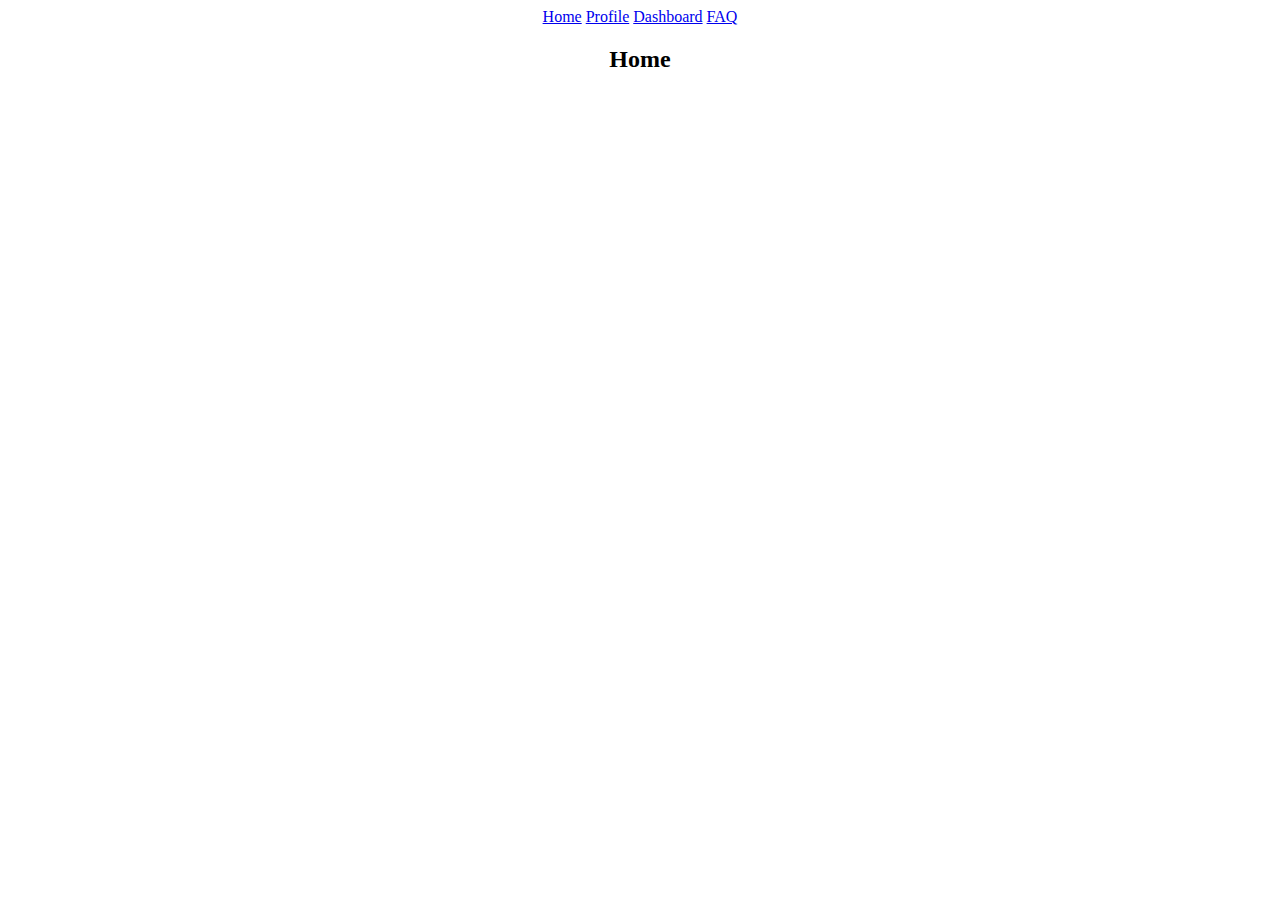
==== index.html @ deb85027 "change path" ====
<!doctype html>
<html lang="en">

<head>
    <!-- Required meta tags -->
    <meta charset="utf-8">
    <meta name="viewport" content="width=device-width, initial-scale=1, shrink-to-fit=no">

    <!-- CSS -->
    <link rel="stylesheet" type="text/css" href="css/general.css">
    
    <title>Home page</title>
</head>

<body>
    <center>
        <div class="nav">
            <a id="home" href="#">Home</a>
            <a id="profile" href="view/profile.html">Profile</a>
            <a id="dashboard" href="view/dashboard.html">Dashboard</a>
            <a id="faq" href="view/faq.html">FAQ</a>
        </div>

        <div class="home">
            <h2>Home</h2>
        </div>
        <!-- <div class="profile">
            <h2>Profiel</h2>
            <p>Hao Guo</p>
            <p>Chinese/Dutch</p>
            <p>Gaming, reading lightnovels and eat.</p>
            <p>Movie: The Ex-File 3: The Return of The Exes</p>
        </div>
        <div class="dashboard">
            <h2>Dashboard</h2>
        </div>
        <div class="faq">
            <h2>FAQ</h2>
        </div> -->
    </center>
    <!-- jQuery -->
    <script src="https://code.jquery.com/jquery-3.5.1.js"
        integrity="sha256-QWo7LDvxbWT2tbbQ97B53yJnYU3WhH/C8ycbRAkjPDc=" crossorigin="anonymous"></script>
    <script type='text/javascript' src='js/general.js'></script>

</body>

</html>
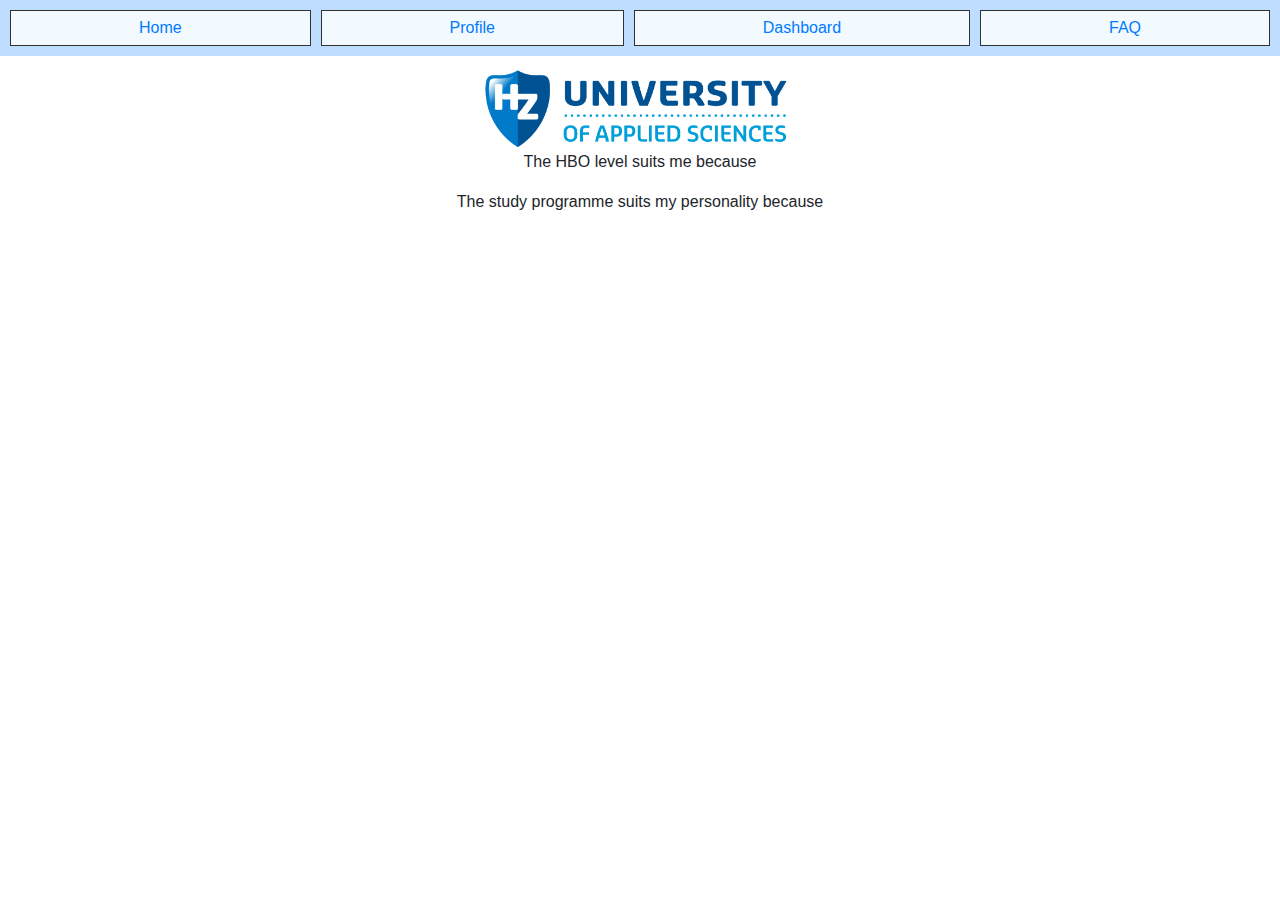
==== commit 3d1209c3: "new content" ====
--- a/index.html
+++ b/index.html
@@ -6,41 +6,52 @@
     <meta charset="utf-8">
     <meta name="viewport" content="width=device-width, initial-scale=1, shrink-to-fit=no">
 
+    <!-- Bootstrap CSS -->
+    <link rel="stylesheet" href="https://stackpath.bootstrapcdn.com/bootstrap/4.5.2/css/bootstrap.min.css"
+        integrity="sha384-JcKb8q3iqJ61gNV9KGb8thSsNjpSL0n8PARn9HuZOnIxN0hoP+VmmDGMN5t9UJ0Z" crossorigin="anonymous">
+
     <!-- CSS -->
     <link rel="stylesheet" type="text/css" href="css/general.css">
-    
+
+    <!-- favicon -->
+    <link rel="shortcut icon" href="img/me.jpg">
+
     <title>Home page</title>
 </head>
 
 <body>
+    <div class="nav">
+        <a class="nav-item" href="#">Home</a>
+        <a class="nav-item" href="view/profile.html">Profile</a>
+        <a class="nav-item" href="view/dashboard.html">Dashboard</a>
+        <a class="nav-item" href="view/faq.html">FAQ</a>
+    </div>
     <center>
-        <div class="nav">
-            <a id="home" href="#">Home</a>
-            <a id="profile" href="view/profile.html">Profile</a>
-            <a id="dashboard" href="view/dashboard.html">Dashboard</a>
-            <a id="faq" href="view/faq.html">FAQ</a>
+        <div class="page home">
+            <img class="hz-logo" src="img/hz-logo.png" alt="" style=""/>
+            <div>
+                <p>The HBO level suits me because </p>
+                <p>The study programme suits my personality because </p>
+            </div>
+            <div>
+
+            </div>
         </div>
+    </center>
 
-        <div class="home">
-            <h2>Home</h2>
-        </div>
-        <!-- <div class="profile">
-            <h2>Profiel</h2>
-            <p>Hao Guo</p>
-            <p>Chinese/Dutch</p>
-            <p>Gaming, reading lightnovels and eat.</p>
-            <p>Movie: The Ex-File 3: The Return of The Exes</p>
-        </div>
-        <div class="dashboard">
-            <h2>Dashboard</h2>
-        </div>
-        <div class="faq">
-            <h2>FAQ</h2>
-        </div> -->
-    </center>
+    <!-- Optional JavaScript -->
+    <!-- jQuery first, then Popper.js, then Bootstrap JS -->
+    <script src="https://code.jquery.com/jquery-3.5.1.slim.min.js"
+        integrity="sha384-DfXdz2htPH0lsSSs5nCTpuj/zy4C+OGpamoFVy38MVBnE+IbbVYUew+OrCXaRkfj"
+        crossorigin="anonymous"></script>
+    <script src="https://cdn.jsdelivr.net/npm/popper.js@1.16.1/dist/umd/popper.min.js"
+        integrity="sha384-9/reFTGAW83EW2RDu2S0VKaIzap3H66lZH81PoYlFhbGU+6BZp6G7niu735Sk7lN"
+        crossorigin="anonymous"></script>
+    <script src="https://stackpath.bootstrapcdn.com/bootstrap/4.5.2/js/bootstrap.min.js"
+        integrity="sha384-B4gt1jrGC7Jh4AgTPSdUtOBvfO8shuf57BaghqFfPlYxofvL8/KUEfYiJOMMV+rV"
+        crossorigin="anonymous"></script>
+
     <!-- jQuery -->
-    <script src="https://code.jquery.com/jquery-3.5.1.js"
-        integrity="sha256-QWo7LDvxbWT2tbbQ97B53yJnYU3WhH/C8ycbRAkjPDc=" crossorigin="anonymous"></script>
     <script type='text/javascript' src='js/general.js'></script>
 
 </body>
--- a/css/general.css
+++ b/css/general.css
@@ -0,0 +1,28 @@
+.nav {
+    display: grid;
+    grid-template-columns:auto auto auto auto;
+    grid-gap: 10px;
+    background-color:rgba(0, 123, 255, 0.25);
+    padding: 10px;
+  }
+
+.nav-item {
+  background-color: rgba(255, 255, 255, 0.8);
+  border: 1px solid rgba(0, 0, 0, 0.8);
+  padding: 5px;
+  text-align: center;
+}
+
+  .page {
+    padding-top: 10px;
+  }
+
+  #me {
+    width: 15%;
+    height: 15%;
+  }
+  
+  .hz-logo {
+    width: 25%;
+    height: auto;
+  }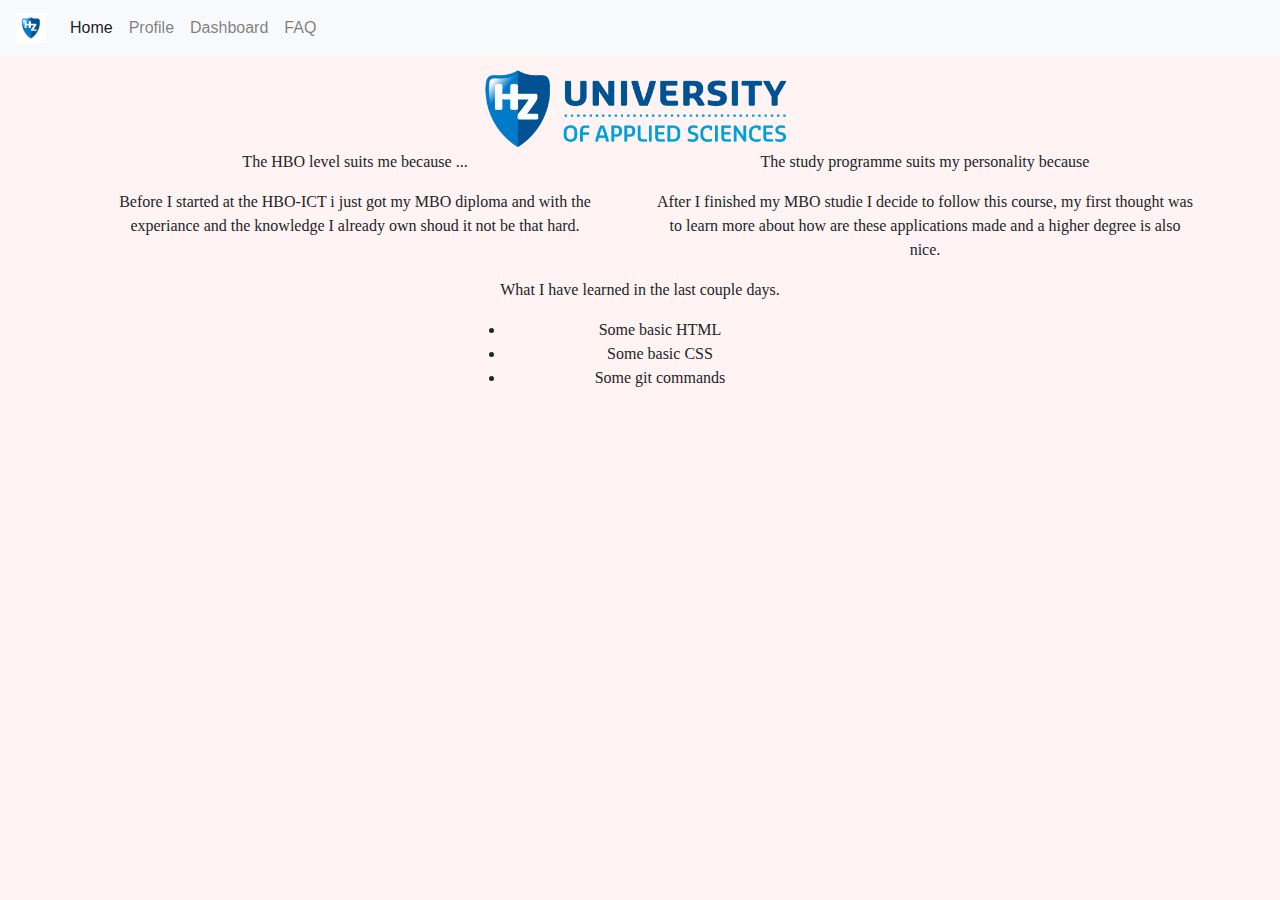
==== commit df97be66: "changed css" ====
--- a/index.html
+++ b/index.html
@@ -20,24 +20,67 @@
 </head>
 
 <body>
-    <div class="nav">
-        <a class="nav-item" href="#">Home</a>
-        <a class="nav-item" href="view/profile.html">Profile</a>
-        <a class="nav-item" href="view/dashboard.html">Dashboard</a>
-        <a class="nav-item" href="view/faq.html">FAQ</a>
-    </div>
-    <center>
-        <div class="page home">
-            <img class="hz-logo" src="img/hz-logo.png" alt="" style=""/>
-            <div>
-                <p>The HBO level suits me because </p>
-                <p>The study programme suits my personality because </p>
+    <nav class="navbar navbar-expand-lg navbar-light bg-light">
+        <a class="navbar-brand" href="#">
+            <img src="img/hz-logo-small.jpg" width="30" height="30" class="d-inline-block align-top" alt=""
+                loading="lazy">
+        </a>
+        <button class="navbar-toggler" type="button" data-toggle="collapse" data-target="#navbarTogglerDemo02"
+            aria-controls="navbarTogglerDemo02" aria-expanded="false" aria-label="Toggle navigation">
+            <span class="navbar-toggler-icon"></span>
+        </button>
+
+        <div class="collapse navbar-collapse" id="navbarTogglerDemo02">
+            <ul class="navbar-nav mr-auto mt-2 mt-lg-0">
+                <li class="nav-item active">
+                    <a class="nav-link" href="#">Home</a>
+                </li>
+                <li class="nav-item">
+                    <a class="nav-link" href="view/profile.html">Profile</a>
+                </li>
+                <li class="nav-item">
+                    <a class="nav-link" href="view/dashboard.html">Dashboard</a>
+                </li>
+                <li class="nav-item">
+                    <a class="nav-link" href="view/faq.html">FAQ</a>
+                </li>
+            </ul>
+        </div>
+    </nav>
+
+    <div class="page home">
+        <a href="https://hz.nl/"><img class="hz-logo" src="img/hz-logo.png" alt="" /></a>
+
+        <div class="container">
+            <div class="row">
+                <div class="col-sm">
+                    <p>The HBO level suits me because ... </p>
+                    <p>
+                        Before I started at the HBO-ICT i just got my MBO diploma
+                        and with the experiance and the knowledge I already own
+                        shoud it not be that hard.
+                    </p>
+                </div>
+                <div class="col-sm">
+                    <p>The study programme suits my personality because </p>
+                    <p>After I finished my MBO studie I decide to follow this course,
+                        my first thought was to learn more about how are these applications made
+                        and a higher degree is also nice.
+                    </p>
+                </div>
             </div>
-            <div>
-
+            <div class="row justify-content-center">
+                <div class="col-sm-4">
+                    <p>What I have learned in the last couple days.</p>
+                    <ul>
+                        <li>Some basic HTML</li>
+                        <li>Some basic CSS</li>
+                        <li>Some git commands</li>
+                    </ul>
+                </div>
             </div>
         </div>
-    </center>
+    </div>
 
     <!-- Optional JavaScript -->
     <!-- jQuery first, then Popper.js, then Bootstrap JS -->
--- a/css/general.css
+++ b/css/general.css
@@ -1,28 +1,19 @@
-.nav {
-    display: grid;
-    grid-template-columns:auto auto auto auto;
-    grid-gap: 10px;
-    background-color:rgba(0, 123, 255, 0.25);
-    padding: 10px;
-  }
-
-.nav-item {
-  background-color: rgba(255, 255, 255, 0.8);
-  border: 1px solid rgba(0, 0, 0, 0.8);
-  padding: 5px;
-  text-align: center;
+body {
+  background-color: rgba(255, 232, 232, 0.5);
 }
 
-  .page {
-    padding-top: 10px;
-  }
+.page {
+  padding-top: 10px;
+  text-align: center;
+  font-family:"Comic Sans MS", "Comic Sans", "cursive";
+}
 
-  #me {
-    width: 15%;
-    height: 15%;
-  }
-  
-  .hz-logo {
-    width: 25%;
-    height: auto;
-  }+#me {
+  width: 15%;
+  height: 15%;
+}
+
+.hz-logo {
+  width: 25%;
+  height: auto;
+}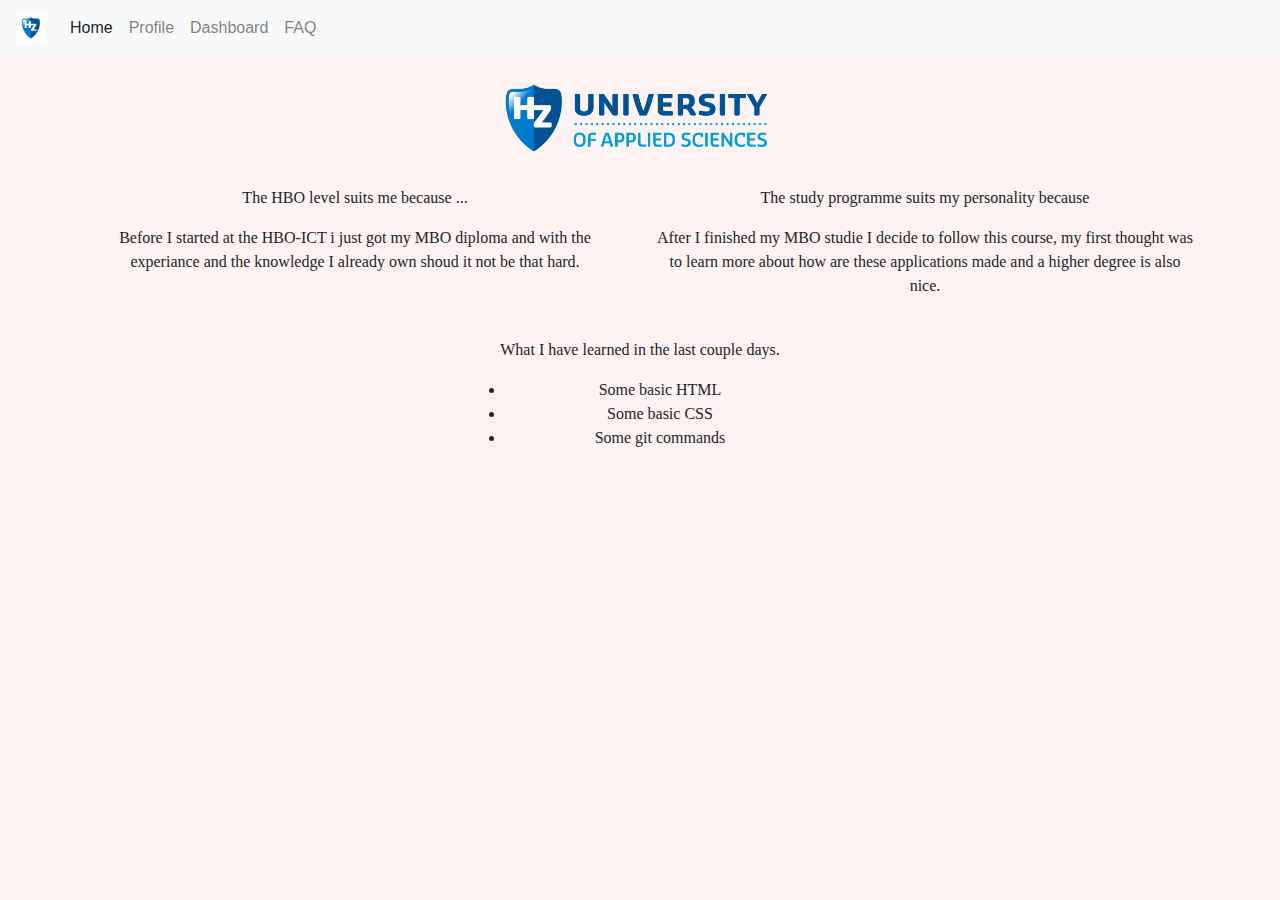
==== commit 09b1268c: "new changes" ====
--- a/index.html
+++ b/index.html
@@ -16,7 +16,7 @@
     <!-- favicon -->
     <link rel="shortcut icon" href="img/me.jpg">
 
-    <title>Home page</title>
+    <title>Home</title>
 </head>
 
 <body>
@@ -49,9 +49,8 @@
     </nav>
 
     <div class="page home">
-        <a href="https://hz.nl/"><img class="hz-logo" src="img/hz-logo.png" alt="" /></a>
-
         <div class="container">
+            <a href="https://hz.nl/"><img class="hz-logo" src="img/hz-logo.png" alt="" /></a>
             <div class="row">
                 <div class="col-sm">
                     <p>The HBO level suits me because ... </p>
@@ -69,6 +68,7 @@
                     </p>
                 </div>
             </div>
+            <br>
             <div class="row justify-content-center">
                 <div class="col-sm-4">
                     <p>What I have learned in the last couple days.</p>
@@ -77,6 +77,14 @@
                         <li>Some basic CSS</li>
                         <li>Some git commands</li>
                     </ul>
+                </div>
+            </div>
+            <div class="row">
+                <div class="col-sm">
+                    <img src="img/html5.png" alt="">
+                </div>
+                <div class="col-sm">
+                    <img src="img/git.png" alt="">
                 </div>
             </div>
         </div>
--- a/css/general.css
+++ b/css/general.css
@@ -1,19 +1,24 @@
 body {
-  background-color: rgba(255, 232, 232, 0.5);
+	background-color: rgba(255, 232, 232, 0.5);
+}
+
+.container {
+	padding-top: 15px;
 }
 
 .page {
-  padding-top: 10px;
-  text-align: center;
-  font-family:"Comic Sans MS", "Comic Sans", "cursive";
+	padding-top: 10px;
+	text-align: center;
+	font-family: "Comic Sans MS", "Comic Sans", "cursive";
 }
 
 #me {
-  width: 15%;
-  height: 15%;
+	width: 25%;
+	height: auto;
 }
 
 .hz-logo {
-  width: 25%;
-  height: auto;
+	width: 25%;
+	height: auto;
+	padding-bottom: 2em;
 }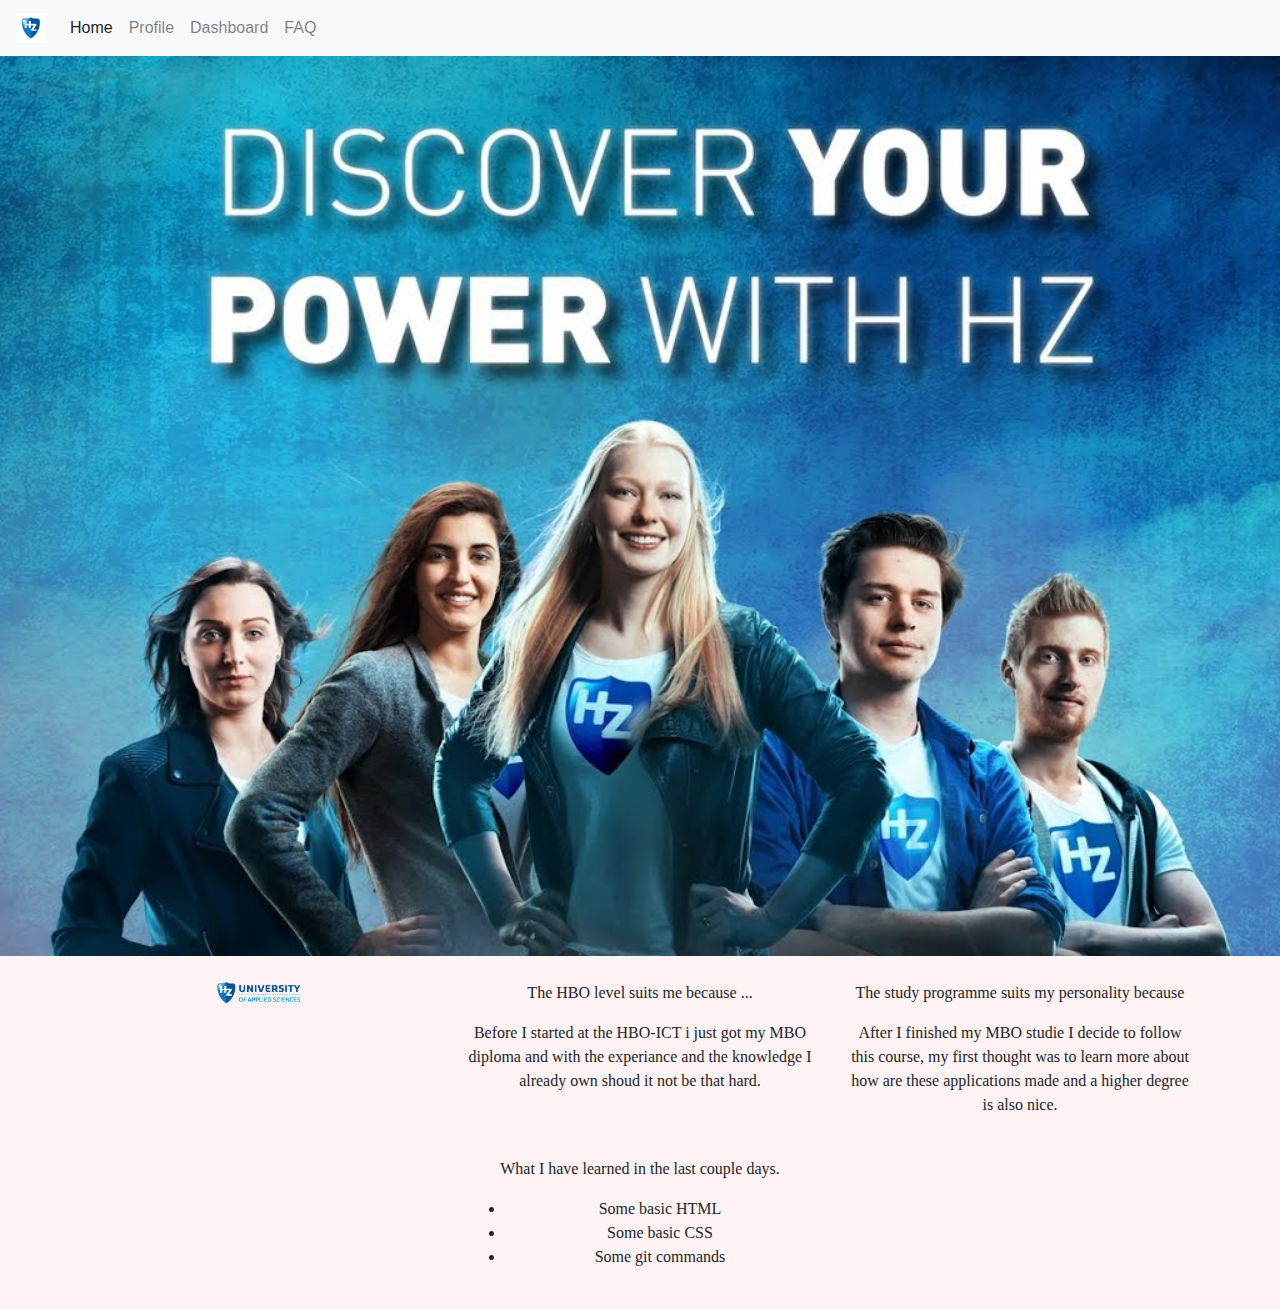
==== commit 1a7cbd11: "new thing added to home page" ====
--- a/index.html
+++ b/index.html
@@ -47,11 +47,13 @@
             </ul>
         </div>
     </nav>
-
+    <header class="masthead home-header top"></header>
     <div class="page home">
         <div class="container">
-            <a href="https://hz.nl/"><img class="hz-logo" src="img/hz-logo.png" alt="" /></a>
-            <div class="row">
+            <div class="row ">
+                <div class="col-sm">
+                    <a href="https://hz.nl/"><img class="hz-logo" src="img/hz-logo.png" alt="" /></a>
+                </div>
                 <div class="col-sm">
                     <p>The HBO level suits me because ... </p>
                     <p>
--- a/css/general.css
+++ b/css/general.css
@@ -1,5 +1,14 @@
+/* General */
 body {
 	background-color: rgba(255, 232, 232, 0.5);
+}
+
+.masthead {
+	height: 100vh;
+	min-height: 500px;
+	background-size: cover;
+	background-position: center;
+	background-repeat: no-repeat;
 }
 
 .container {
@@ -12,13 +21,23 @@
 	font-family: "Comic Sans MS", "Comic Sans", "cursive";
 }
 
+.hz-logo {
+	width: 25%;
+	height: auto;
+	padding-bottom: 2em;
+}
+
+/* Profile page */
 #me {
 	width: 25%;
 	height: auto;
 }
 
-.hz-logo {
-	width: 25%;
-	height: auto;
-	padding-bottom: 2em;
+.profile-header {
+	background-image: url(../img/profile-background.jpg);
+}
+
+/* Home page */
+.home-header {
+	background-image: url(../img/home-background.jpg);
 }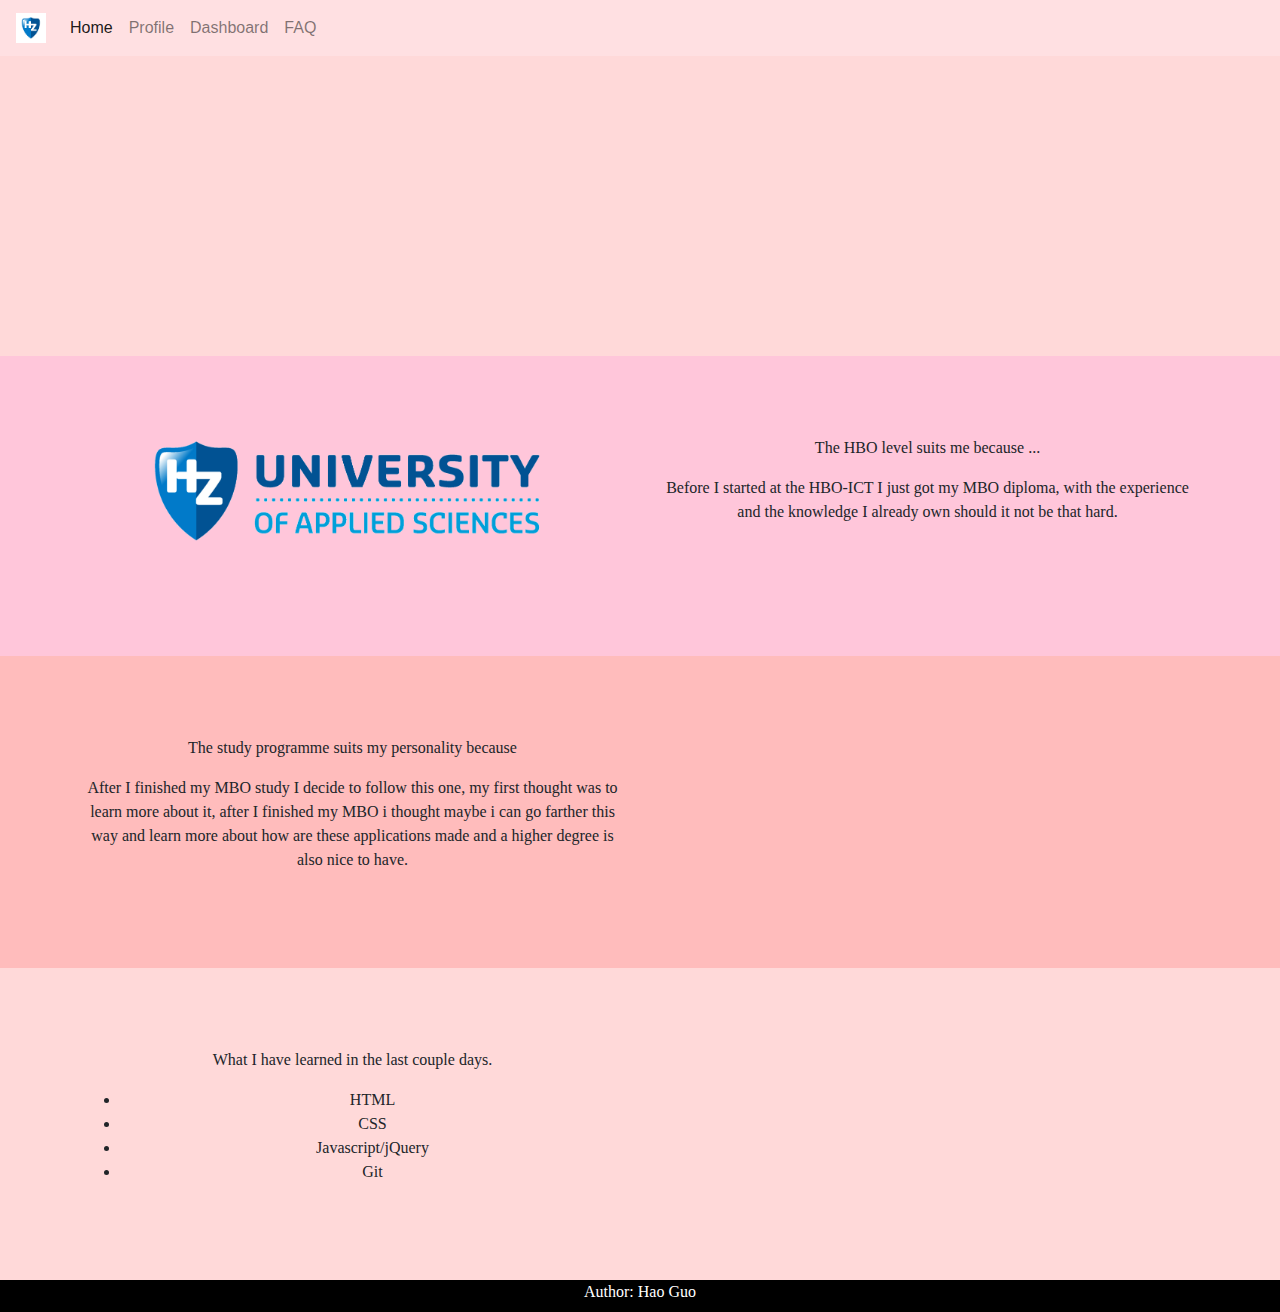
==== commit 4a38b206: "faq update" ====
--- a/index.html
+++ b/index.html
@@ -49,48 +49,55 @@
     </nav>
     <header class="masthead home-header top"></header>
     <div class="page home">
-        <div class="container">
-            <div class="row ">
+        <div class="home-item home-item-1">
+            <div class="row">
                 <div class="col-sm">
-                    <a href="https://hz.nl/"><img class="hz-logo" src="img/hz-logo.png" alt="" /></a>
+                    <a href="https://hz.nl/"><img class="hz-img" src="img/hz-logo.png" alt="" /></a>
                 </div>
                 <div class="col-sm">
                     <p>The HBO level suits me because ... </p>
                     <p>
-                        Before I started at the HBO-ICT i just got my MBO diploma
-                        and with the experiance and the knowledge I already own
-                        shoud it not be that hard.
+                        Before I started at the HBO-ICT I just got my MBO diploma, with the experience and the
+                        knowledge I already own should it not be that hard.
+                    </p>
+                </div>
+            </div>
+        </div>
+        <div class="home-item home-item-2">
+            <div class="row">
+                <div class="col-sm">
+                    <p>The study programme suits my personality because </p>
+                    <p>After I finished my MBO study I decide to follow this one, my first thought was to learn
+                        more about it, after I finished my MBO i thought maybe i can go farther this way and learn more
+                        about how are these applications made and a higher degree is also nice to have.
                     </p>
                 </div>
                 <div class="col-sm">
-                    <p>The study programme suits my personality because </p>
-                    <p>After I finished my MBO studie I decide to follow this course,
-                        my first thought was to learn more about how are these applications made
-                        and a higher degree is also nice.
-                    </p>
-                </div>
-            </div>
-            <br>
-            <div class="row justify-content-center">
-                <div class="col-sm-4">
-                    <p>What I have learned in the last couple days.</p>
-                    <ul>
-                        <li>Some basic HTML</li>
-                        <li>Some basic CSS</li>
-                        <li>Some git commands</li>
-                    </ul>
-                </div>
-            </div>
-            <div class="row">
-                <div class="col-sm">
-                    <img src="img/html5.png" alt="">
-                </div>
-                <div class="col-sm">
-                    <img src="img/git.png" alt="">
+                    <img class="personality-img" src="img/personality.png" alt="">
                 </div>
             </div>
         </div>
+        <div class="home-item home-item-3">
+            <div class="row justify-content-center">
+                <div class="col-sm">
+                    <p>What I have learned in the last couple days.</p>
+                    <ul>
+                        <li>HTML</li>
+                        <li>CSS</li>
+                        <li>Javascript/jQuery</li>
+                        <li>Git</li>
+                    </ul>
+                </div>
+                <div class="col-sm">
+                    <img class="html-css-js-img" src="img/html-css-js.png" alt="">
+                </div>
+            </div>
+        </div>
+        <footer>
+            <label>Author: Hao Guo</label>
+        </footer>
     </div>
+
 
     <!-- Optional JavaScript -->
     <!-- jQuery first, then Popper.js, then Bootstrap JS -->
--- a/css/general.css
+++ b/css/general.css
@@ -1,11 +1,13 @@
 /* General */
 body {
-	background-color: rgba(255, 232, 232, 0.5);
+	background-color: rgba(255, 180, 180, 0.5);
+}
+
+.navbar {
+	background: rgba(255, 232, 236, 0.5) !important;
 }
 
 .masthead {
-	height: 100vh;
-	min-height: 500px;
 	background-size: cover;
 	background-position: center;
 	background-repeat: no-repeat;
@@ -16,15 +18,49 @@
 }
 
 .page {
-	padding-top: 10px;
 	text-align: center;
+	align-content: center;
 	font-family: "Comic Sans MS", "Comic Sans", "cursive";
 }
 
-.hz-logo {
-	width: 25%;
+footer {
+	color: white;
+	background-color: black;
+}
+
+/* Home page */
+.home-header {
+	height: 33vh;
+	min-height: 300px;
+	background-image: url(../img/home-background-cut.jpg);
+}
+
+.hz-img {
+	width: 75%;
 	height: auto;
 	padding-bottom: 2em;
+}
+
+.html-css-js-img {
+	width: 50%;
+	height: auto;
+}
+
+.personality-img {
+	width: 50%;
+	height: auto;
+}
+
+.home-item {
+	padding: 5em;
+}
+
+.home-item-1 {
+	background-color: rgba(255, 180, 220, 0.5);
+}
+
+.home-item-2 {
+	background-color: rgba(255, 160, 160, 0.5);
 }
 
 /* Profile page */
@@ -34,10 +70,68 @@
 }
 
 .profile-header {
+	height: 100vh;
+	min-height: 500px;
 	background-image: url(../img/profile-background.jpg);
 }
 
-/* Home page */
-.home-header {
-	background-image: url(../img/home-background.jpg);
+.profile-item {
+	padding: 10%;
+}
+
+.profile-item-1 {
+	background-color: rgba(255, 180, 220, 0.5);
+}
+
+.profile-item-2 {
+	background-color: rgba(255, 160, 160, 0.5);
+}
+
+.profile-item-3 {
+	background-color: rgba(255, 190, 160, 0.5);
+}
+
+.hobby img {
+	height: 100px;
+	width: 100px;
+}
+
+.hobby a {
+	display: contents;
+}
+
+/* Dashboard */
+.progress {
+	margin-bottom: 1%;
+}
+
+.progress-bar-marker {
+	background-image: linear-gradient(90deg, rgba(225, 225, 225, 0.1) 97%, rgba(204, 0, 0, 1) 3%);
+}
+
+.study-guide {
+	padding-top: 1em;
+}
+
+.study-guide li {
+	background: rgba(255, 160, 160, 0.5) !important;
+}
+
+.study-monitor .table {
+	background: pink;
+	color: black;
+}
+
+/* FAQ */
+.faq-row {
+	margin-top: 1%;
+	margin-bottom: 2%;
+}
+
+.faq-row .card-header {
+	background: rgb(255, 192, 192);
+}
+
+.faq-row .card-body {
+	background: rgb(255, 192, 200);
 }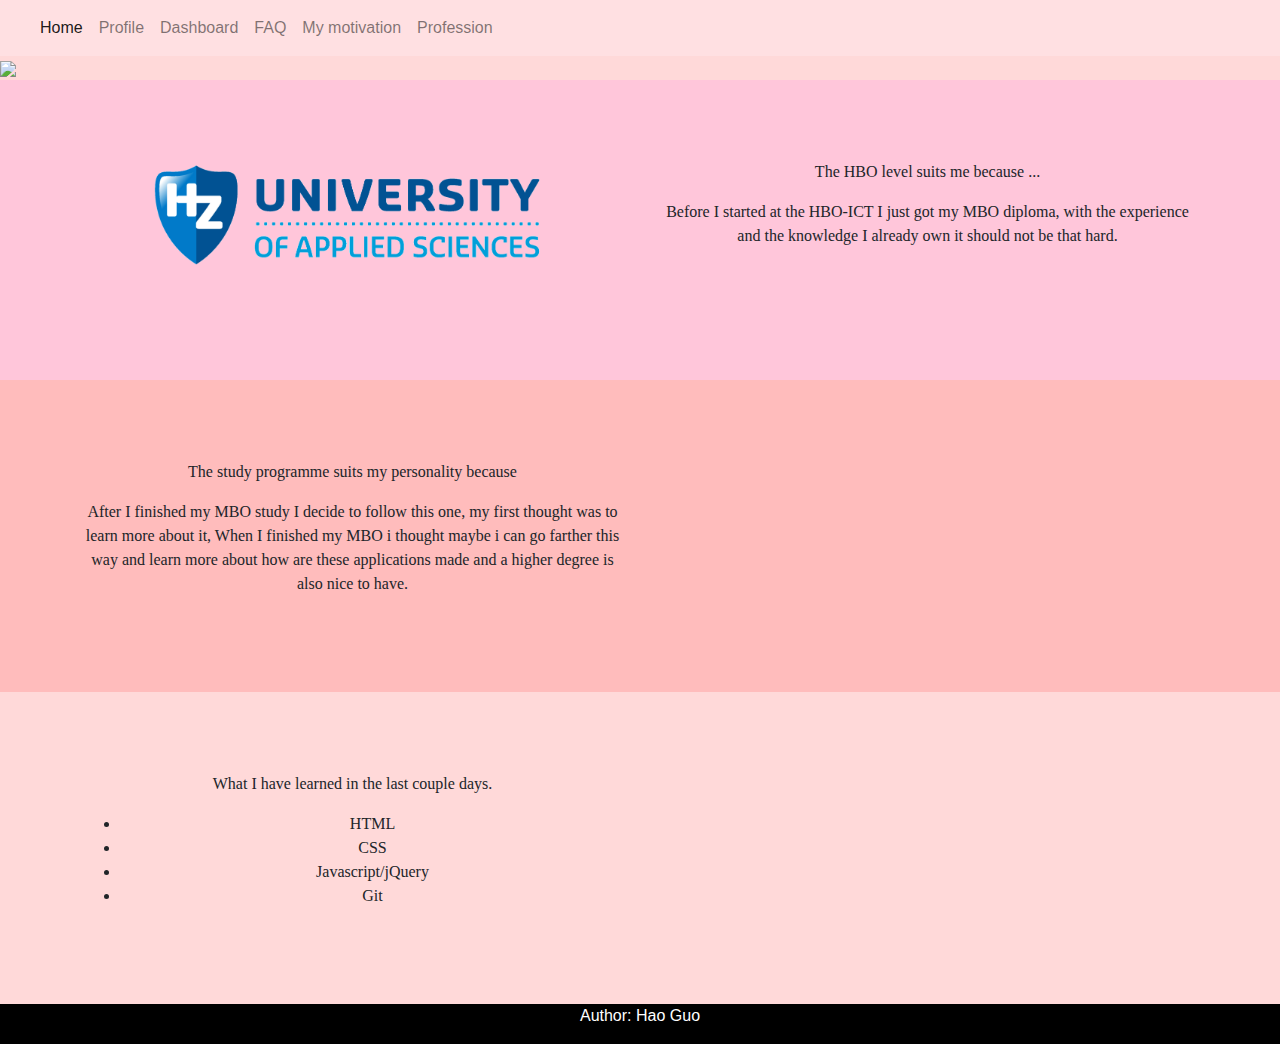
==== commit 1deba297: "new pages added" ====
--- a/index.html
+++ b/index.html
@@ -20,76 +20,87 @@
 </head>
 
 <body>
-    <nav class="navbar navbar-expand-lg navbar-light bg-light">
-        <a class="navbar-brand" href="#">
-            <img src="img/hz-logo-small.jpg" width="30" height="30" class="d-inline-block align-top" alt=""
-                loading="lazy">
-        </a>
-        <button class="navbar-toggler" type="button" data-toggle="collapse" data-target="#navbarTogglerDemo02"
-            aria-controls="navbarTogglerDemo02" aria-expanded="false" aria-label="Toggle navigation">
-            <span class="navbar-toggler-icon"></span>
-        </button>
-
-        <div class="collapse navbar-collapse" id="navbarTogglerDemo02">
-            <ul class="navbar-nav mr-auto mt-2 mt-lg-0">
-                <li class="nav-item active">
-                    <a class="nav-link" href="#">Home</a>
-                </li>
-                <li class="nav-item">
-                    <a class="nav-link" href="view/profile.html">Profile</a>
-                </li>
-                <li class="nav-item">
-                    <a class="nav-link" href="view/dashboard.html">Dashboard</a>
-                </li>
-                <li class="nav-item">
-                    <a class="nav-link" href="view/faq.html">FAQ</a>
-                </li>
-            </ul>
-        </div>
-    </nav>
-    <header class="masthead home-header top"></header>
-    <div class="page home">
-        <div class="home-item home-item-1">
-            <div class="row">
-                <div class="col-sm">
-                    <a href="https://hz.nl/"><img class="hz-img" src="img/hz-logo.png" alt="" /></a>
+    <div id="page-container">
+        <nav class="navbar navbar-expand-lg navbar-light bg-light">
+            <a class="navbar-brand" href="#">
+                <img src="img/hz-logo-small.png" class="d-inline-block align-top hz-logo-small" alt="" loading="lazy">
+            </a>
+            <button class="navbar-toggler" type="button" data-toggle="collapse" data-target="#navbarTogglerDemo02"
+                aria-controls="navbarTogglerDemo02" aria-expanded="false" aria-label="Toggle navigation">
+                <span class="navbar-toggler-icon"></span>
+            </button>
+            <div class="collapse navbar-collapse" id="navbarTogglerDemo02">
+                <ul class="navbar-nav mr-auto mt-2 mt-lg-0">
+                    <li class="nav-item active">
+                        <a class="nav-link" href="#">Home</a>
+                    </li>
+                    <li class="nav-item">
+                        <a class="nav-link" href="view/profile.html">Profile</a>
+                    </li>
+                    <li class="nav-item">
+                        <a class="nav-link" href="view/dashboard.html">Dashboard</a>
+                    </li>
+                    <li class="nav-item">
+                        <a class="nav-link" href="view/faq.html">FAQ</a>
+                    </li>
+                    <li class="nav-item">
+                        <a class="nav-link" href="view/motivation.html">My motivation</a>
+                    </li>
+                    <li class="nav-item">
+                        <a class="nav-link" href="view/profession.html">Profession</a>
+                    </li>
+                </ul>
+            </div>
+        </nav>
+        <!-- <header class="masthead home-header top"></header> -->
+        <div id="content-wrapper">
+            <img class="w-100 top" src="img/home-background-cut.jpg" />
+            <div class="page home">
+                <div class="home-item home-item-1">
+                    <div class="row">
+                        <div class="col-sm">
+                            <a href="https://hz.nl/"><img class="hz-img" src="img/hz-logo.png" alt="" /></a>
+                        </div>
+                        <div class="col-sm">
+                            <p>The HBO level suits me because ... </p>
+                            <p>
+                                Before I started at the HBO-ICT I just got my MBO diploma, with the experience and the
+                                knowledge I already own it should not be that hard.
+                            </p>
+                        </div>
+                    </div>
                 </div>
-                <div class="col-sm">
-                    <p>The HBO level suits me because ... </p>
-                    <p>
-                        Before I started at the HBO-ICT I just got my MBO diploma, with the experience and the
-                        knowledge I already own should it not be that hard.
-                    </p>
+                <div class="home-item home-item-2">
+                    <div class="row">
+                        <div class="col-sm">
+                            <p>The study programme suits my personality because </p>
+                            <p>After I finished my MBO study I decide to follow this one, my first thought was to learn
+                                more about it, When I finished my MBO i thought maybe i can go farther this way and
+                                learn
+                                more
+                                about how are these applications made and a higher degree is also nice to have.
+                            </p>
+                        </div>
+                        <div class="col-sm">
+                            <img class="personality-img" src="img/personality.png" alt="">
+                        </div>
+                    </div>
                 </div>
-            </div>
-        </div>
-        <div class="home-item home-item-2">
-            <div class="row">
-                <div class="col-sm">
-                    <p>The study programme suits my personality because </p>
-                    <p>After I finished my MBO study I decide to follow this one, my first thought was to learn
-                        more about it, after I finished my MBO i thought maybe i can go farther this way and learn more
-                        about how are these applications made and a higher degree is also nice to have.
-                    </p>
-                </div>
-                <div class="col-sm">
-                    <img class="personality-img" src="img/personality.png" alt="">
-                </div>
-            </div>
-        </div>
-        <div class="home-item home-item-3">
-            <div class="row justify-content-center">
-                <div class="col-sm">
-                    <p>What I have learned in the last couple days.</p>
-                    <ul>
-                        <li>HTML</li>
-                        <li>CSS</li>
-                        <li>Javascript/jQuery</li>
-                        <li>Git</li>
-                    </ul>
-                </div>
-                <div class="col-sm">
-                    <img class="html-css-js-img" src="img/html-css-js.png" alt="">
+                <div class="home-item home-item-3">
+                    <div class="row justify-content-center">
+                        <div class="col-sm">
+                            <p>What I have learned in the last couple days.</p>
+                            <ul>
+                                <li>HTML</li>
+                                <li>CSS</li>
+                                <li>Javascript/jQuery</li>
+                                <li>Git</li>
+                            </ul>
+                        </div>
+                        <div class="col-sm">
+                            <img class="html-css-js-img" src="img/html-css-js.png" alt="">
+                        </div>
+                    </div>
                 </div>
             </div>
         </div>
@@ -97,8 +108,6 @@
             <label>Author: Hao Guo</label>
         </footer>
     </div>
-
-
     <!-- Optional JavaScript -->
     <!-- jQuery first, then Popper.js, then Bootstrap JS -->
     <script src="https://code.jquery.com/jquery-3.5.1.slim.min.js"
--- a/css/general.css
+++ b/css/general.css
@@ -3,8 +3,22 @@
 	background-color: rgba(255, 180, 180, 0.5);
 }
 
+#page-container {
+	position: relative;
+	min-height: 100vh;
+}
+
+#content-wrapper {
+	padding-bottom: 2.5rem;
+}
+
 .navbar {
 	background: rgba(255, 232, 236, 0.5) !important;
+}
+
+.hz-logo-small {
+	width: auto;
+	height: 30px;
 }
 
 .masthead {
@@ -19,22 +33,21 @@
 
 .page {
 	text-align: center;
-	align-content: center;
+	justify-content: center;
 	font-family: "Comic Sans MS", "Comic Sans", "cursive";
 }
 
 footer {
+	text-align: center;
 	color: white;
 	background-color: black;
+	position: absolute;
+	bottom: 0;
+	width: 100%;
+	height: 2.5rem;
 }
 
 /* Home page */
-.home-header {
-	height: 33vh;
-	min-height: 300px;
-	background-image: url(../img/home-background-cut.jpg);
-}
-
 .hz-img {
 	width: 75%;
 	height: auto;
@@ -67,6 +80,11 @@
 #me {
 	width: 25%;
 	height: auto;
+	border: 1px solid #ddd;
+	border-radius: 4px;
+	padding: 5px;
+	border-radius: 20px;
+	opacity: 75%;
 }
 
 .profile-header {
@@ -77,6 +95,8 @@
 
 .profile-item {
 	padding: 10%;
+	max-width: 100%;
+	margin: 0;
 }
 
 .profile-item-1 {
@@ -87,17 +107,42 @@
 	background-color: rgba(255, 160, 160, 0.5);
 }
 
+.profile-item-2 .card {
+	background-color: rgba(255, 145, 145, 0.5);
+}
+
 .profile-item-3 {
 	background-color: rgba(255, 190, 160, 0.5);
+}
+
+.profile-item-3 .card {
+	background-color: rgba(255, 199, 153, 0.5);
+}
+
+.profile-item-4 {
+	background-color: rgba(255, 122, 193, 0.5);
+}
+
+.education-img-warpper {
+	min-height: 190px;
+	max-height: 190px;
+	padding: 20px;
+}
+
+.work-img-warpper {
+	max-height: 200px;
+	width: auto;
+}
+
+.work-img-warpper img {
+	padding: 20px;
+	max-height: 150px;
+	width: auto;
 }
 
 .hobby img {
 	height: 100px;
 	width: 100px;
-}
-
-.hobby a {
-	display: contents;
 }
 
 /* Dashboard */
@@ -111,6 +156,7 @@
 
 .study-guide {
 	padding-top: 1em;
+	padding-bottom: 1em;
 }
 
 .study-guide li {
